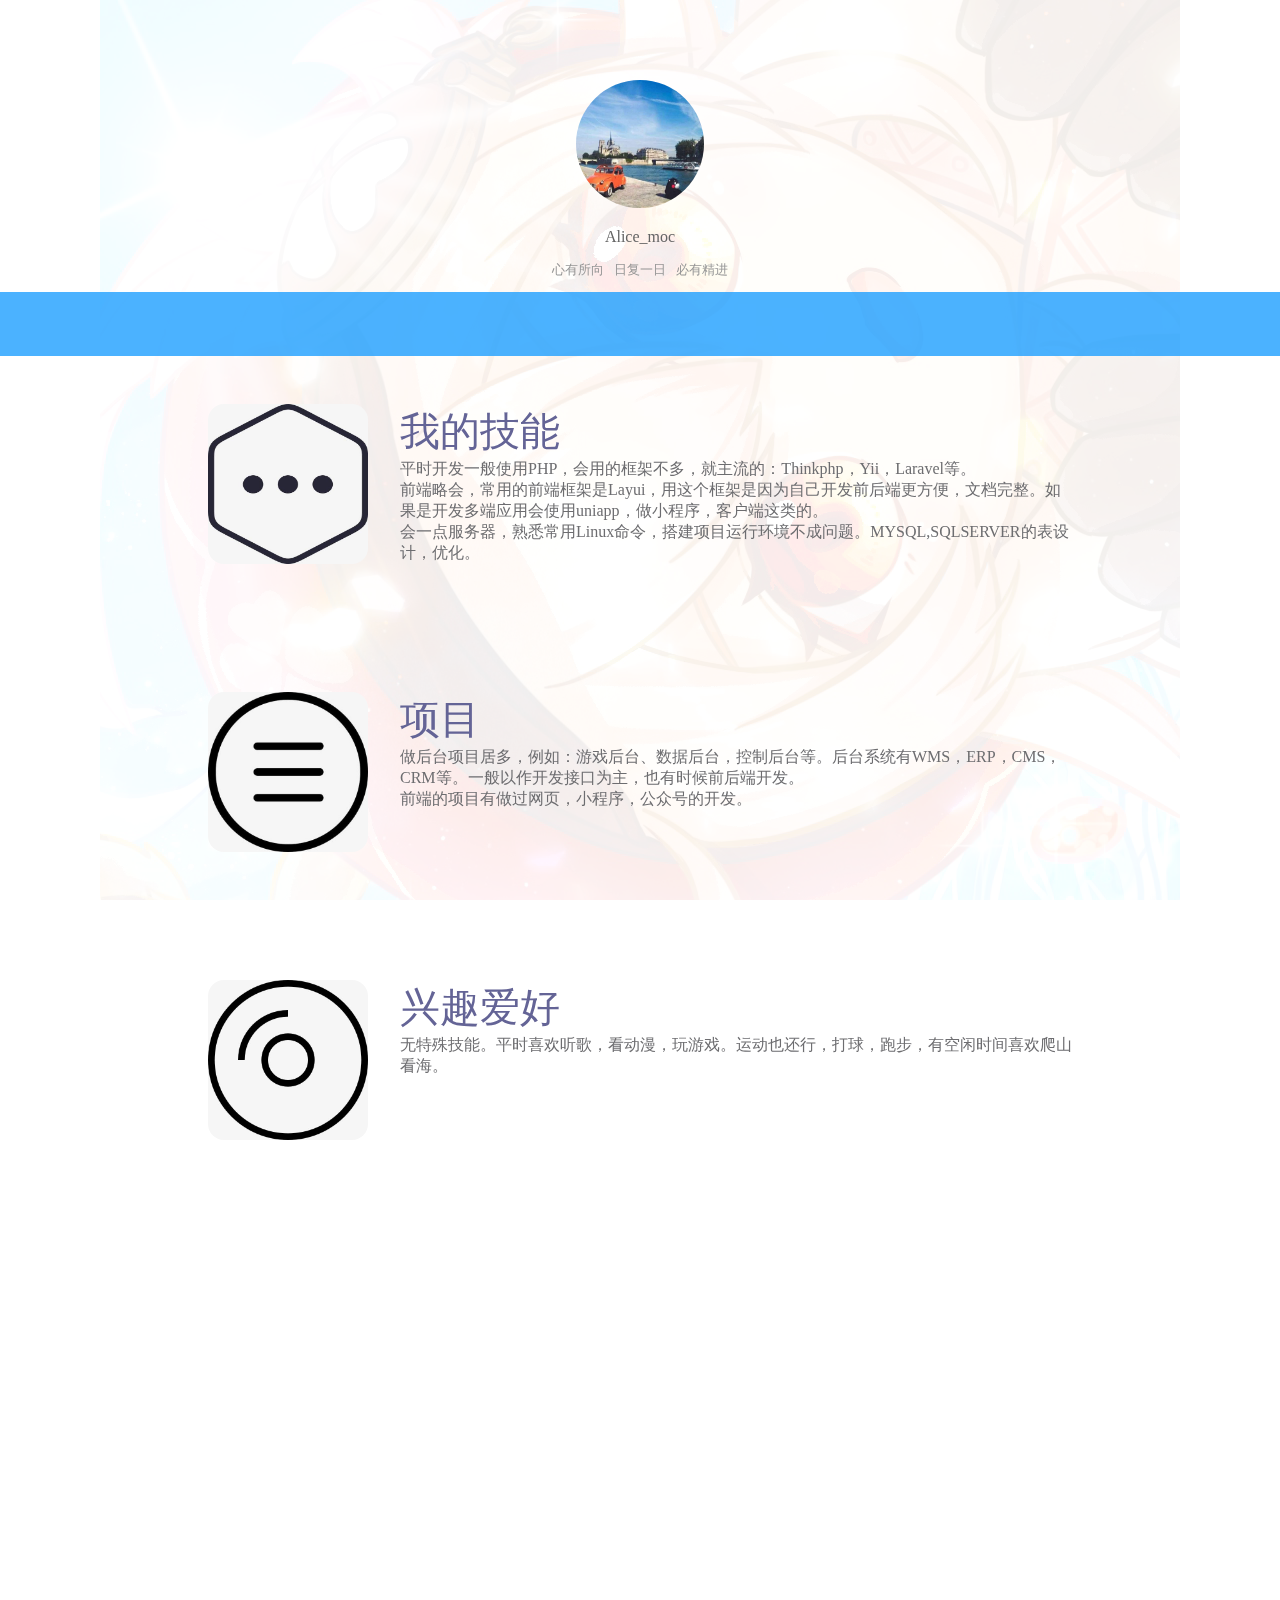
==== index.html @ 32c45cf5 "Processing mobile background images" ====
<!DOCTYPE html>
<html lang="ch">
<head>
    <meta charset="UTF-8">
    <!--<meta name="viewport" content="width=device-width, user-scalable=no, initial-scale=1.0, maximum-scale=1.0, minimum-scale=1.0">-->
    <title>陈剑华-心有所向,日复一日,必有精进</title>
    <link rel="stylesheet" href="css/index.css">
    <script src="js/index.js" defer="true"></script>
</head>

<body>
<div id="background">
</div>
<div id="content">
    <div class="personal">
        <img id="headimg" src="img/head.jfif" />
        <p class="name normal">Alice_moc</p>
        <p class="introduce normal">
            <span>心有所向&nbsp;&nbsp;&nbsp;日复一日&nbsp;&nbsp;&nbsp;必有精进</span>
        </p>
    </div>
    <div class="br"></div>
    <div id="info">
        <div class="info1">
            <div class="list">
                <div class="list_content">
                    <span style="float: left"><img class="info_img" src="img/4.jpeg"></span>
                    <span class="title"><a href="javascript:void(0); " onclick="unuse()">我的技能</a></span>
                    <span class="describe">
                        平时开发一般使用PHP，会用的框架不多，就主流的：Thinkphp，Yii，Laravel等。<br/>
                        前端略会，常用的前端框架是Layui，用这个框架是因为自己开发前后端更方便，文档完整。如果是开发多端应用会使用uniapp，做小程序，客户端这类的。<br/>
                        会一点服务器，熟悉常用Linux命令，搭建项目运行环境不成问题。MYSQL,SQLSERVER的表设计，优化。
                    </span>
                </div>
            </div>
            <div class="list">
                <div class="list_content">
                    <span style="float: left"><img class="info_img" src="img/3.jpeg"></span>
                    <span class="title"><a href="javascript:void(0); " onclick="unuse()">项目</a></span>
                    <span class="describe">
                        做后台项目居多，例如：游戏后台、数据后台，控制后台等。后台系统有WMS，ERP，CMS，CRM等。一般以作开发接口为主，也有时候前后端开发。<br />
                        前端的项目有做过网页，小程序，公众号的开发。
                    </span>
                </div>
            </div>
            <div class="list">
                <div class="list_content">
                    <span style="float: left"><img class="info_img" src="img/2.jpg"></span>
                    <span class="title"><a href="javascript:void(0); " onclick="unuse()">兴趣爱好</a></span>
                    <span class="describe">
                        无特殊技能。平时喜欢听歌，看动漫，玩游戏。运动也还行，打球，跑步，有空闲时间喜欢爬山看海。
                    </span>
                </div>
            </div>
        </div>
    </div>
</div>

</body>
</html>
---- css/index.css ----
html,body{
    height: 100%;
    margin: 0;
    padding: 0;
    background-attachment:fixed;
}
#background{
    position: fixed;
    height: 100%;
    width: 100%;
    /*background-image: url("img/keli.png"); background-repeat: no-repeat;*/
    background:url("../img/keli.png") no-repeat scroll 50% 0 transparent;
    overflow: hidden;
    opacity: 0.08;
    filter:alpha(opacity=8);/* 针对 IE8 以及更早的版本 */
    z-index: -99999;
}
#headimg{
    width: 8rem;
    height: 8rem;
    border-radius: 5rem;
    -webkit-animation: changeright 10s linear infinite;
}
/**自定义旋转动画*/
@-webkit-keyframes changeright{
    0%{-webkit-transform:rotate(0deg);}
    50%{-webkit-transform:rotate(180deg);}
    100%{-webkit-transform:rotate(360deg);}
}
.normal{
    color: #646464;
}
.introduce{
    font-size: 0.8rem;
    color: #969696;
}
.personal{
    padding-top: 5rem;
    text-align: center
}
.title{
    font-size: 2.5rem;
    display: block;
    margin-left: 12rem;
}
.title a{
    color: #646496;
    text-decoration: none;
}
.describe{
    display: block;
    margin-left: 12rem;
    color: #6d6d70;
}
.info_img{
    width: 10rem;
    height: 10rem;
    border-radius: 1rem;
}
@media screen and (max-width: 375px) {
    .info_img{
        width: 4rem;
        height: 4rem
    }
}
.br{
    background-color: #1E9FFF;
    opacity:0.8;
    width: 100%;
    height: 4rem;
}
.info1{
    width: 80%;
    height: 100rem;
    margin: 0 10%;
}
.list{
    width: 100%;
}
.list_content{
    padding: 3rem 5rem;
    width: 100%-10rem;
    height: 12rem;
}
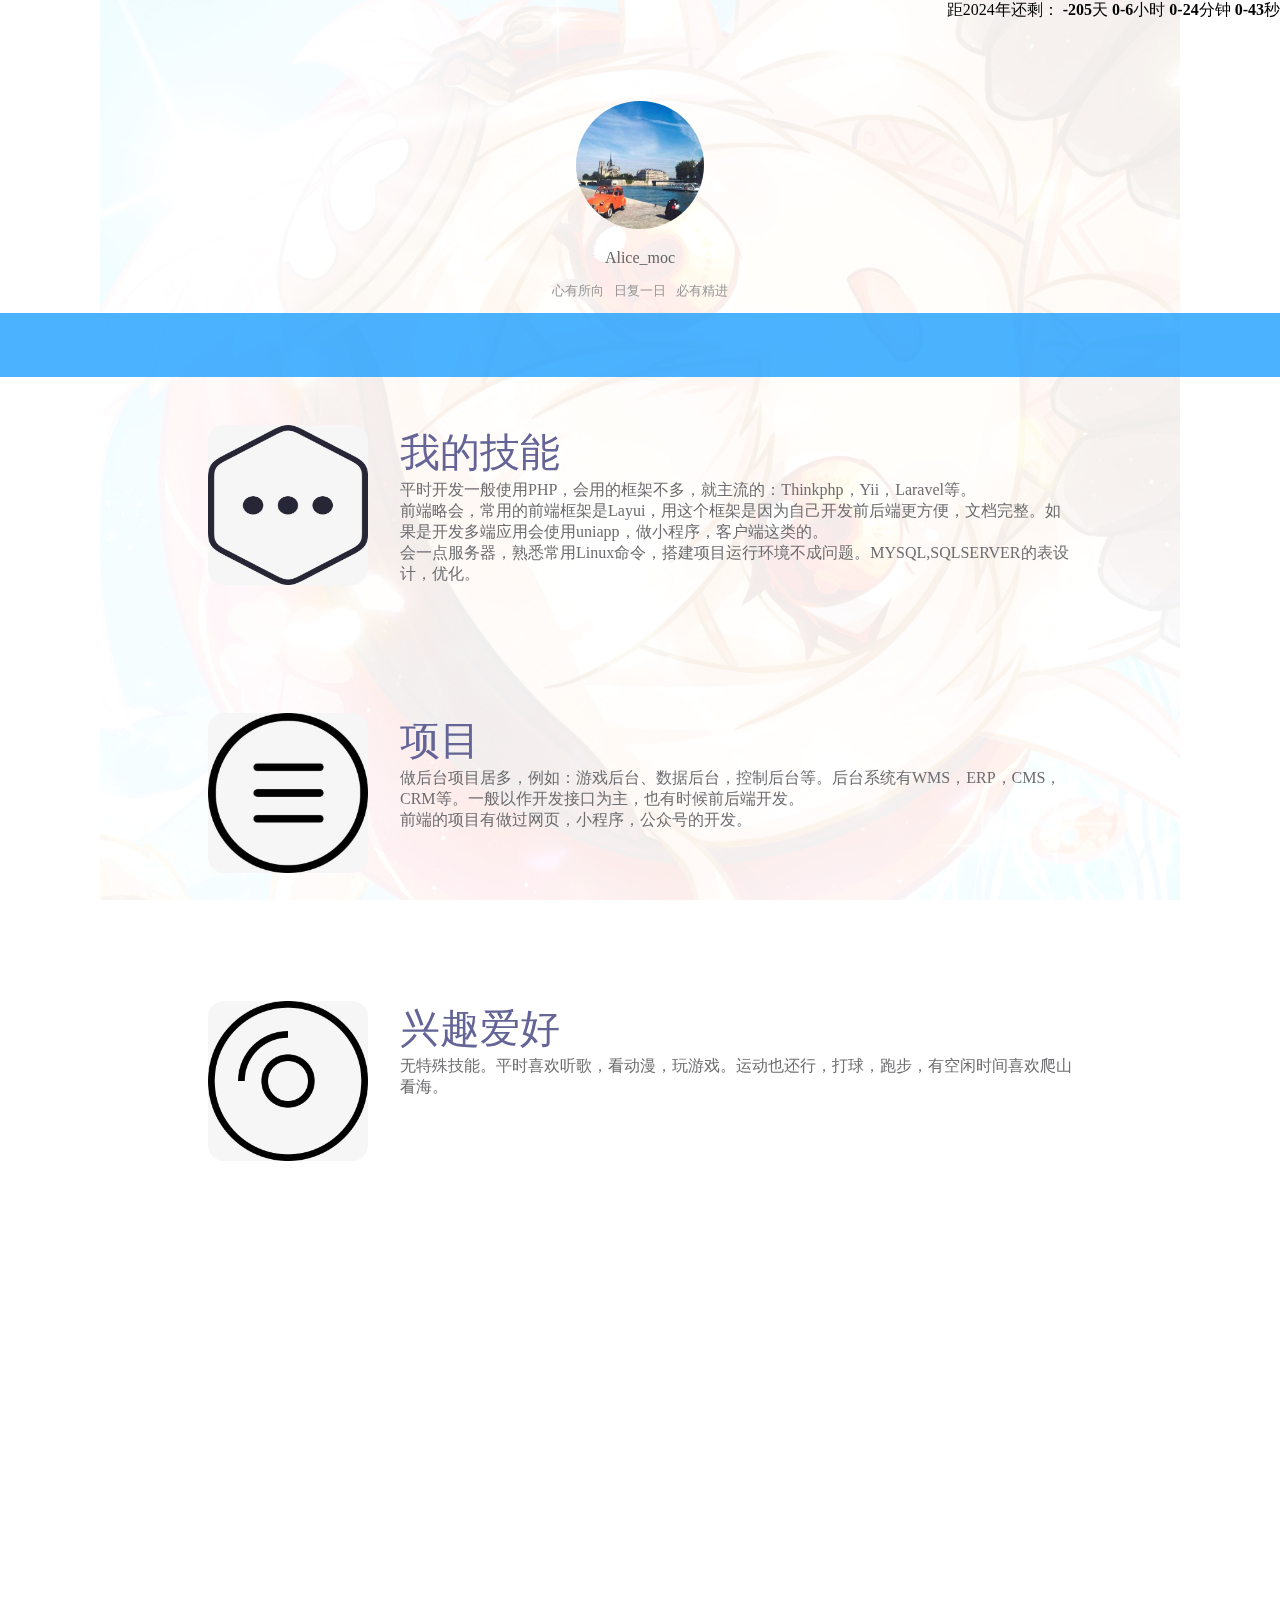
==== commit 1294e7e0: "add countdown" ====
--- a/index.html
+++ b/index.html
@@ -5,13 +5,30 @@
     <!--<meta name="viewport" content="width=device-width, user-scalable=no, initial-scale=1.0, maximum-scale=1.0, minimum-scale=1.0">-->
     <title>陈剑华-心有所向,日复一日,必有精进</title>
     <link rel="stylesheet" href="css/index.css">
+    <link rel="stylesheet" href="css/load.css">
     <script src="js/index.js" defer="true"></script>
 </head>
 
 <body>
-<div id="background">
+<div id="background"></div>
+<div id="loading" style="display:none;">
+    <span></span>
+    <span></span>
+    <span></span>
+    <span></span>
+    <span></span>
+    <span></span>
 </div>
 <div id="content">
+    <!--倒计时模块start-->
+    <div id="countdown">
+        距2024年还剩：
+        <strong><span class="day">0</span></strong>天
+        <strong><span class="hour">1</span></strong>小时
+        <strong><span class="minute">2</span></strong>分钟
+        <strong><span class="second">3</span></strong>秒
+    </div>
+    <!--倒计时模块end-->
     <div class="personal">
         <img id="headimg" src="img/head.jfif" />
         <p class="name normal">Alice_moc</p>
@@ -55,7 +72,7 @@
         </div>
     </div>
 </div>
-
 </body>
+<script src="js/countdown.js"></script>
 </html>
 
--- a/css/index.css
+++ b/css/index.css
@@ -15,18 +15,20 @@
     filter:alpha(opacity=8);/* 针对 IE8 以及更早的版本 */
     z-index: -99999;
 }
+/**自定义旋转动画*/
 #headimg{
     width: 8rem;
     height: 8rem;
     border-radius: 5rem;
     -webkit-animation: changeright 10s linear infinite;
 }
-/**自定义旋转动画*/
+
 @-webkit-keyframes changeright{
     0%{-webkit-transform:rotate(0deg);}
     50%{-webkit-transform:rotate(180deg);}
     100%{-webkit-transform:rotate(360deg);}
 }
+/**自定义旋转动画end*/
 .normal{
     color: #646464;
 }
@@ -81,4 +83,9 @@
     padding: 3rem 5rem;
     width: 100%-10rem;
     height: 12rem;
-}+}
+/**倒计时*/
+#countdown{
+    text-align: right;
+}
+/**倒计时end*/--- a/css/load.css
+++ b/css/load.css
@@ -0,0 +1,76 @@
+@charset "UTF-8";
+/*加载动画效果*/
+#loading {
+    width: 100%;
+    height: 100vh;
+    --amount: 20;
+    position: absolute;
+    margin: 0;
+    padding: 0;
+}
+
+#loading span {
+    width: 8vmin;
+    height: 8vmin;
+    border-radius: 4vmin;
+    backface-visibility: hidden;
+    position: absolute;
+    animation-name: move;
+    animation-timing-function: cubic-bezier(0.4, 0, 1, 0.8);
+    animation-iteration-count: infinite;
+    animation-duration: 3s;
+    top: calc(50% - 4vmin);
+    left: 50%;
+    transform-origin: -4vmin center;
+}
+
+#loading span:nth-child(1) {
+    background: #35B0AB;
+    animation-delay: -0.5s;
+    opacity: 0;
+}
+
+#loading span:nth-child(2) {
+    background: #35B0AB;
+    animation-delay: -1s;
+    opacity: 0;
+}
+
+#loading span:nth-child(3) {
+    background: #C5F0A4;
+    animation-delay: -1.5s;
+    opacity: 0;
+}
+
+#loading span:nth-child(4) {
+    background: #226B80;
+    animation-delay: -2s;
+    opacity: 0;
+}
+
+#loading span:nth-child(5) {
+    background: #35B0AB;
+    animation-delay: -2.5s;
+    opacity: 0;
+}
+
+#loading span:nth-child(6) {
+    background: #226B80;
+    animation-delay: -3s;
+    opacity: 0;
+}
+
+@keyframes move {
+    0% {
+        transform: scale(1) rotate(0deg) translate3d(0, 0, 1px);
+    }
+    30% {
+        opacity: 1;
+    }
+    100% {
+        z-index: 10;
+        transform: scale(0) rotate(360deg) translate3d(0, 0, 1px);
+    }
+}
+
+/*加载效果结束*/
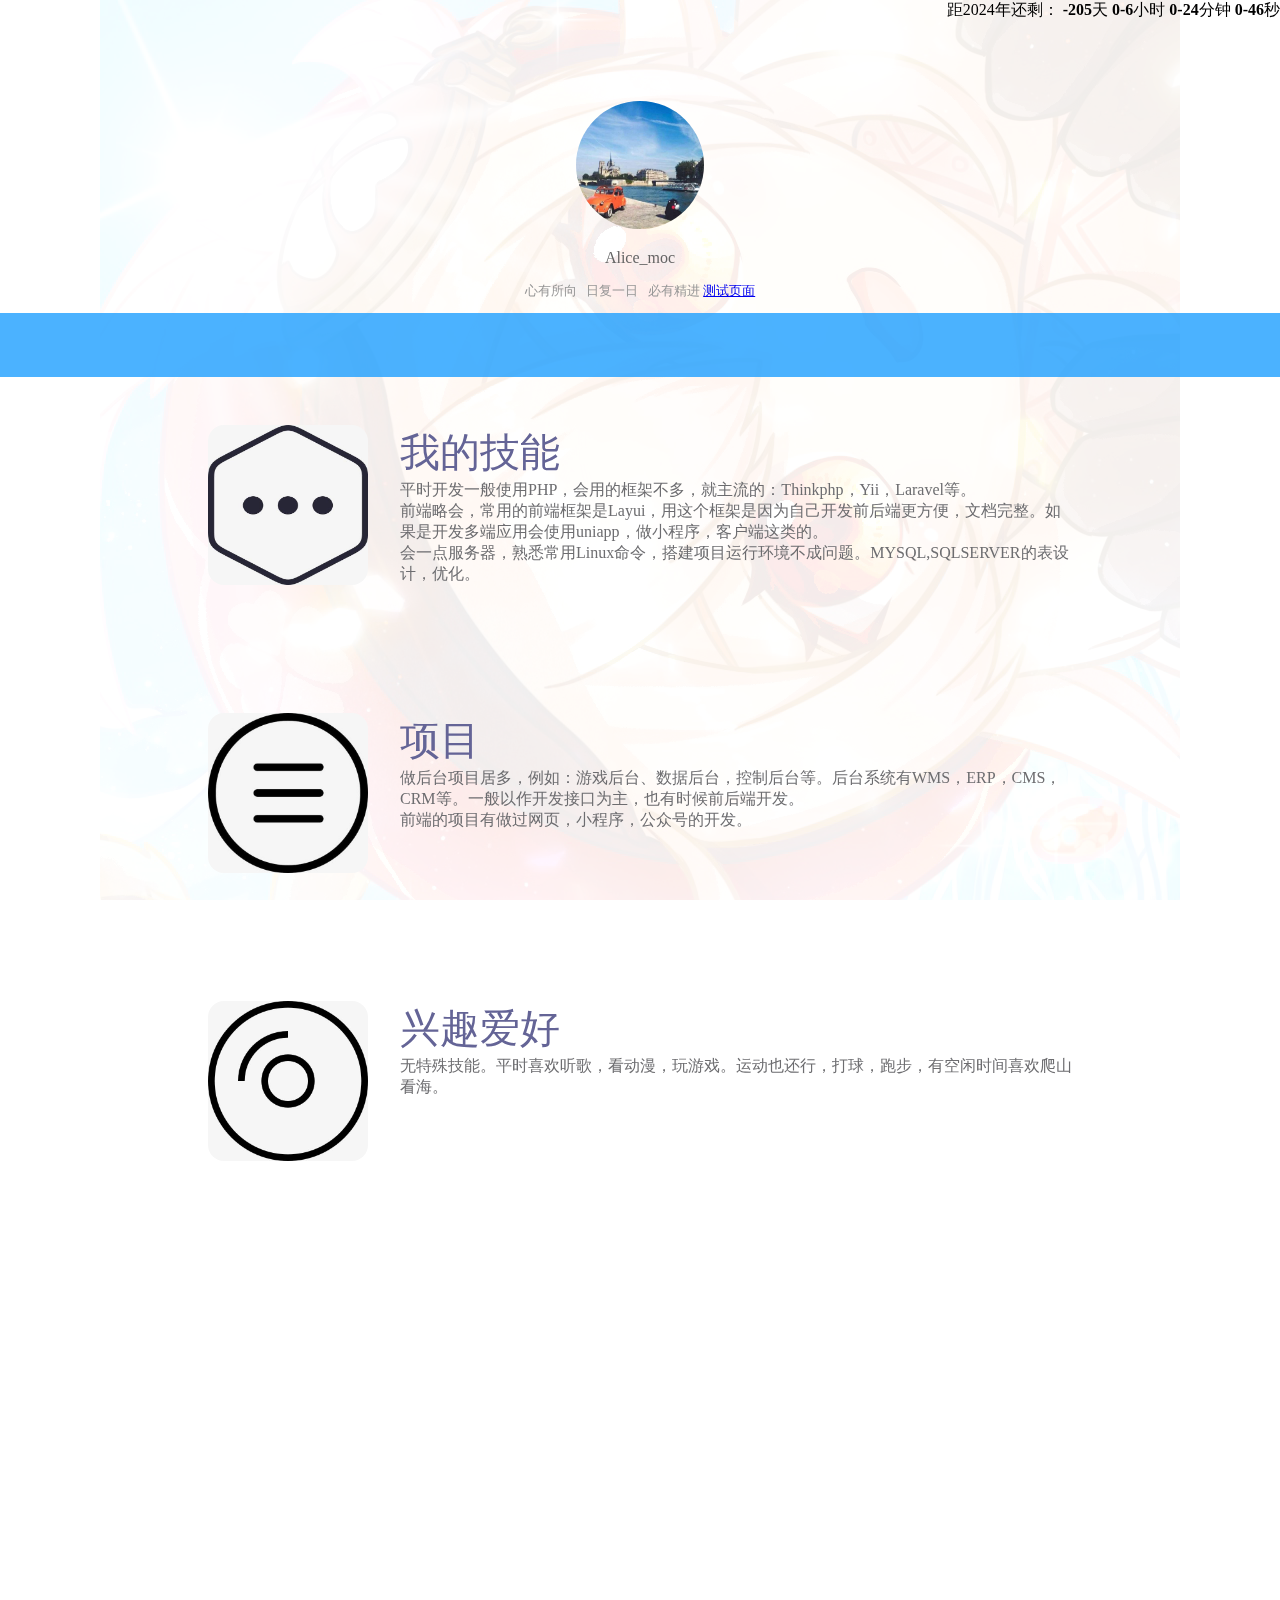
==== commit 22315704: "to img add animation,add test page" ====
--- a/index.html
+++ b/index.html
@@ -34,6 +34,7 @@
         <p class="name normal">Alice_moc</p>
         <p class="introduce normal">
             <span>心有所向&nbsp;&nbsp;&nbsp;日复一日&nbsp;&nbsp;&nbsp;必有精进</span>
+            <a href="caidan.html">测试页面</a>
         </p>
     </div>
     <div class="br"></div>
@@ -41,7 +42,7 @@
         <div class="info1">
             <div class="list">
                 <div class="list_content">
-                    <span style="float: left"><img class="info_img" src="img/4.jpeg"></span>
+                    <span style="float: left"><img class="info_img" onclick="imgIevolve(this)" src="img/4.jpeg"></span>
                     <span class="title"><a href="javascript:void(0); " onclick="unuse()">我的技能</a></span>
                     <span class="describe">
                         平时开发一般使用PHP，会用的框架不多，就主流的：Thinkphp，Yii，Laravel等。<br/>
@@ -52,7 +53,7 @@
             </div>
             <div class="list">
                 <div class="list_content">
-                    <span style="float: left"><img class="info_img" src="img/3.jpeg"></span>
+                    <span style="float: left"><img class="info_img" onclick="imgIevolve(this)" src="img/3.jpeg"></span>
                     <span class="title"><a href="javascript:void(0); " onclick="unuse()">项目</a></span>
                     <span class="describe">
                         做后台项目居多，例如：游戏后台、数据后台，控制后台等。后台系统有WMS，ERP，CMS，CRM等。一般以作开发接口为主，也有时候前后端开发。<br />
@@ -62,7 +63,7 @@
             </div>
             <div class="list">
                 <div class="list_content">
-                    <span style="float: left"><img class="info_img" src="img/2.jpg"></span>
+                    <span style="float: left"><img class="info_img" onclick="imgIevolve(this)" src="img/2.jpg"></span>
                     <span class="title"><a href="javascript:void(0); " onclick="unuse()">兴趣爱好</a></span>
                     <span class="describe">
                         无特殊技能。平时喜欢听歌，看动漫，玩游戏。运动也还行，打球，跑步，有空闲时间喜欢爬山看海。
--- a/css/index.css
+++ b/css/index.css
@@ -88,4 +88,13 @@
 #countdown{
     text-align: right;
 }
-/**倒计时end*/+/**倒计时end*/
+
+.go {
+    -webkit-animation: animTilt 2s ;
+}
+
+@-webkit-keyframes animTilt {
+    0%{-webkit-transform:rotate(0deg);}
+    100%{-webkit-transform:rotate(360deg);}
+}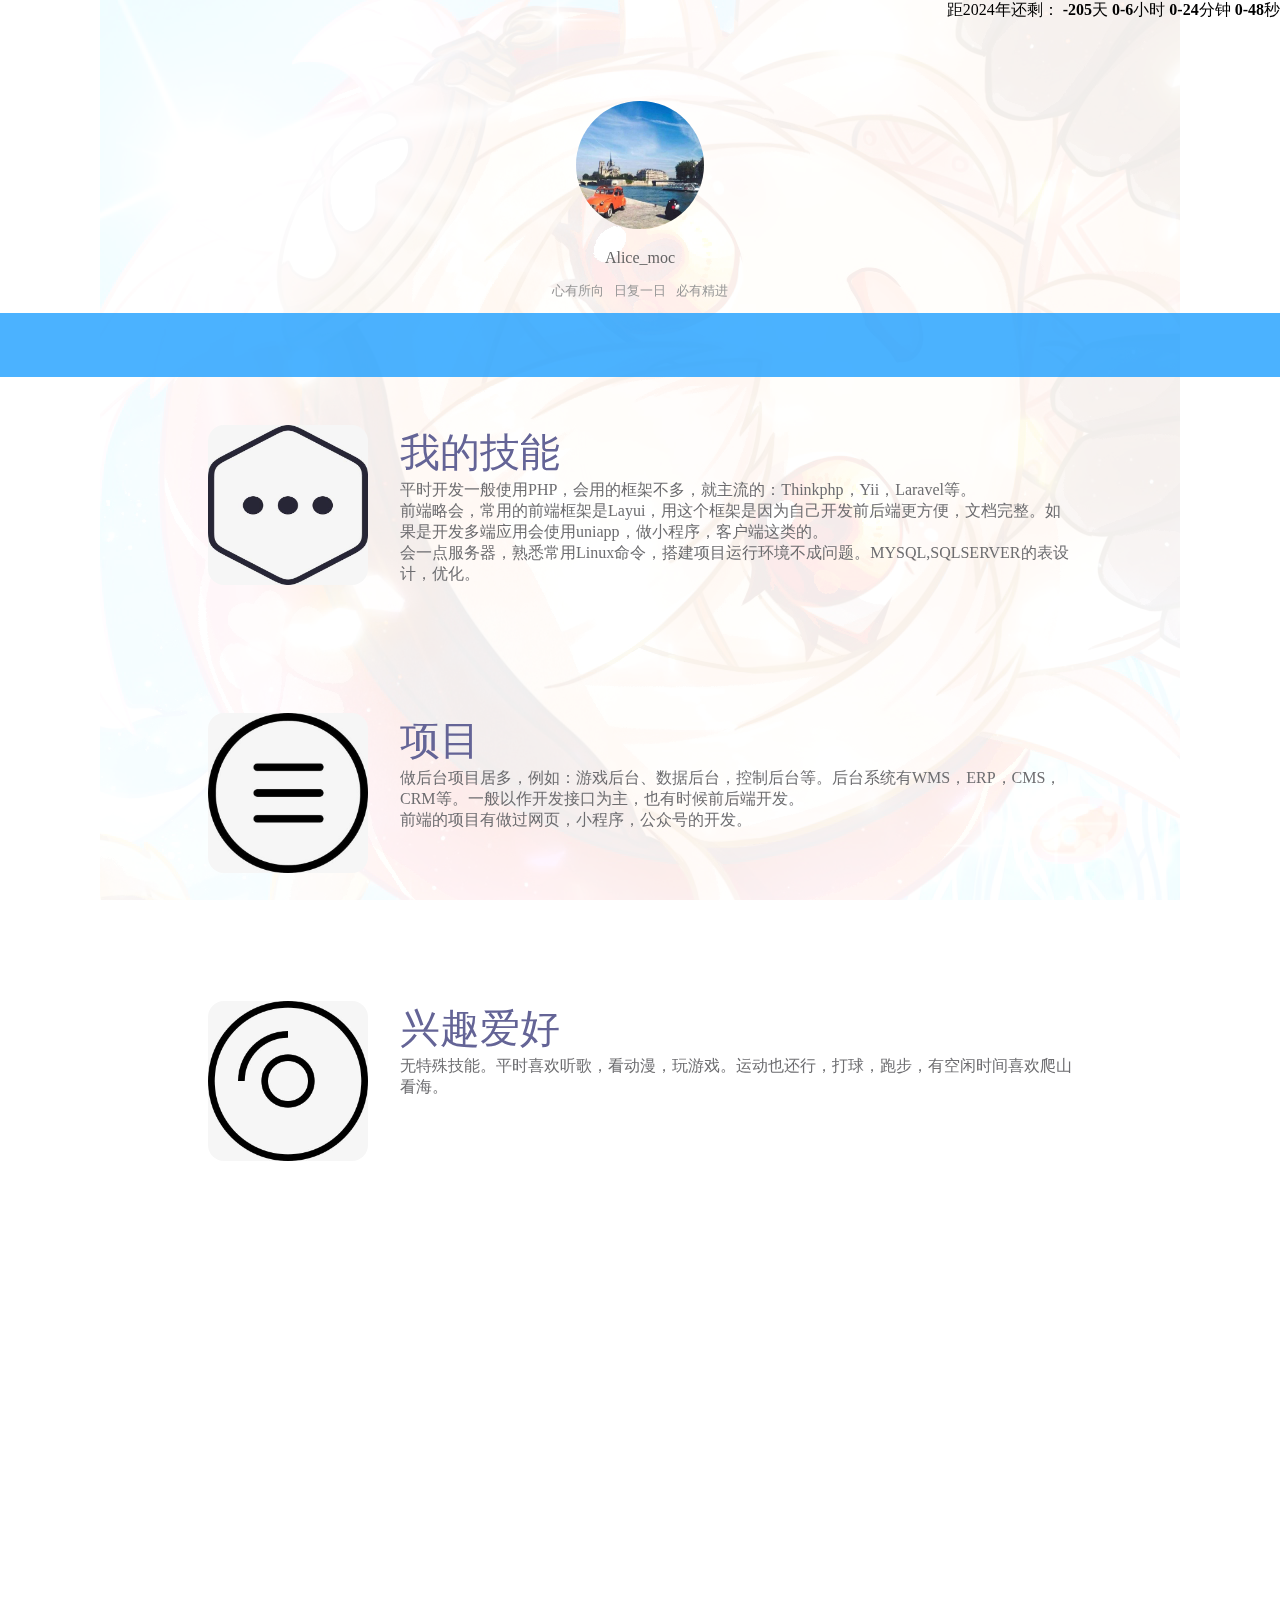
==== commit daf68c7e: "remove test page" ====
--- a/index.html
+++ b/index.html
@@ -34,7 +34,6 @@
         <p class="name normal">Alice_moc</p>
         <p class="introduce normal">
             <span>心有所向&nbsp;&nbsp;&nbsp;日复一日&nbsp;&nbsp;&nbsp;必有精进</span>
-            <a href="caidan.html">测试页面</a>
         </p>
     </div>
     <div class="br"></div>
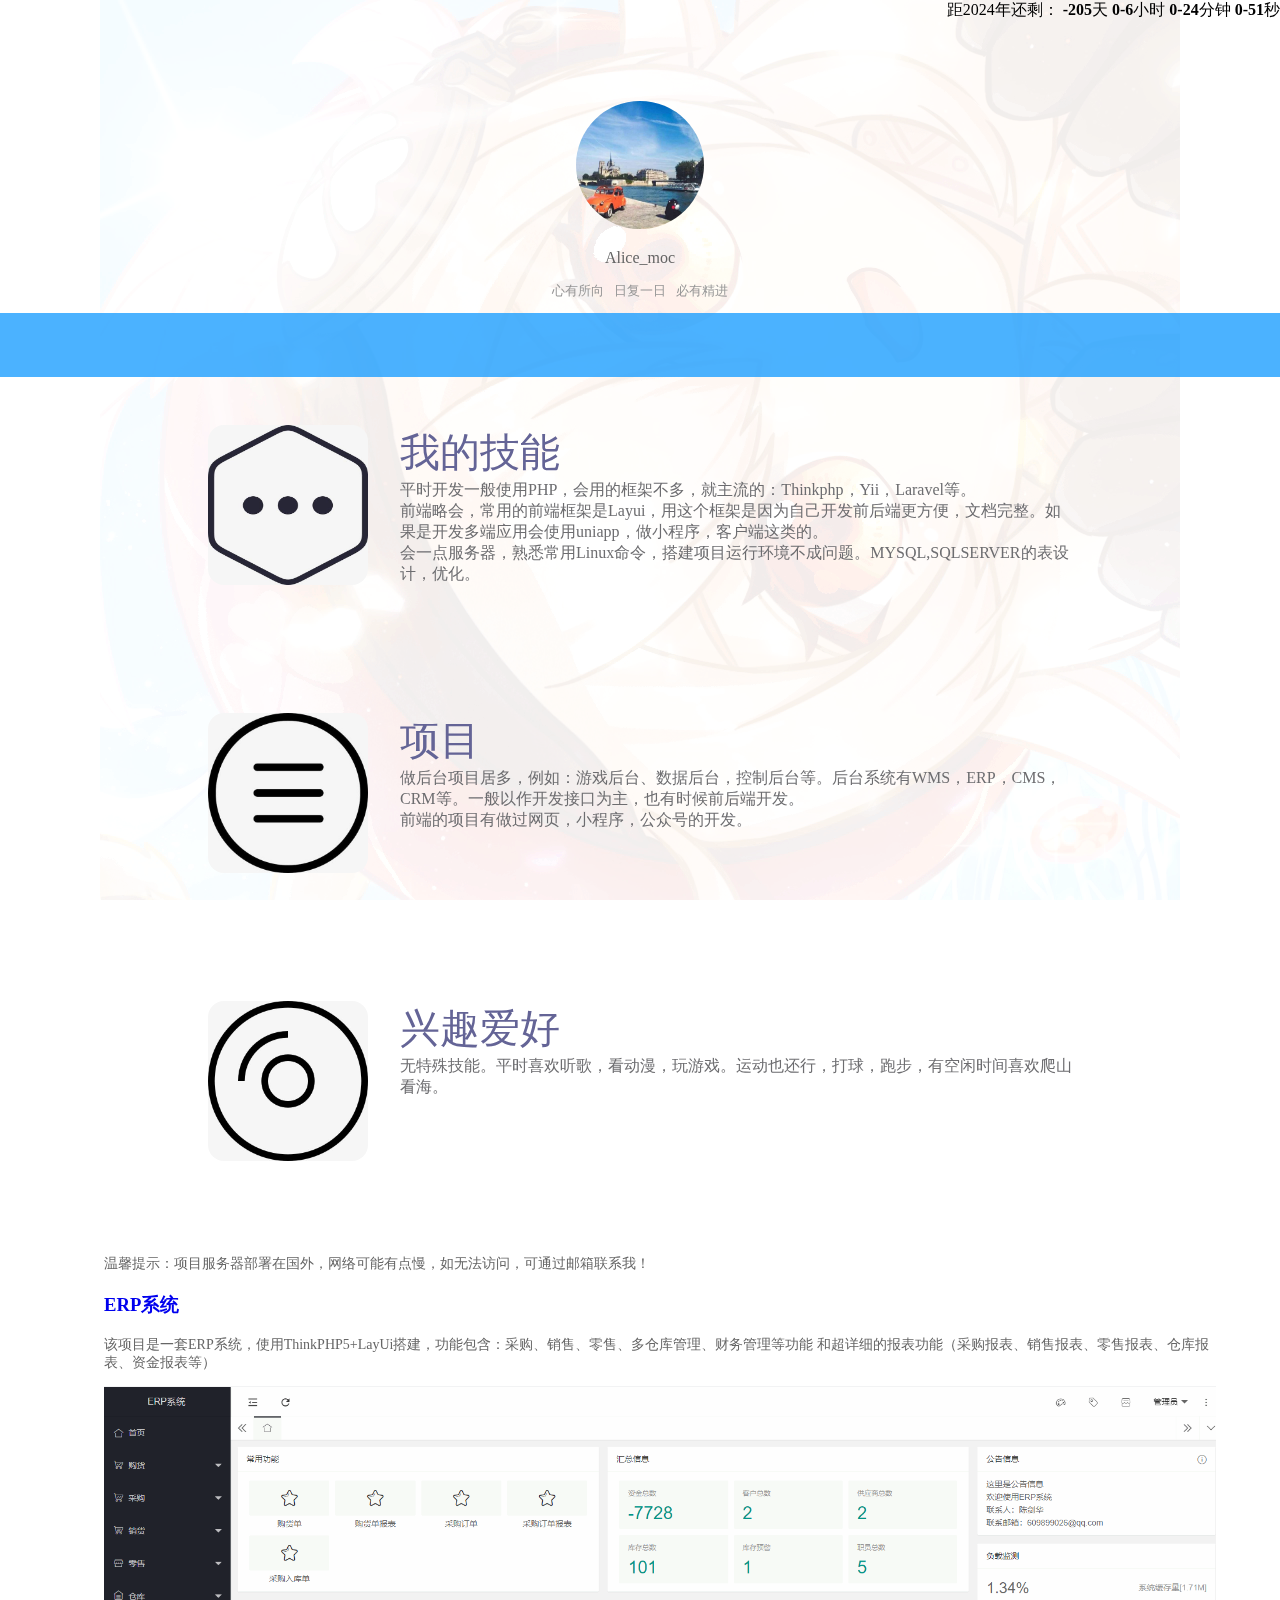
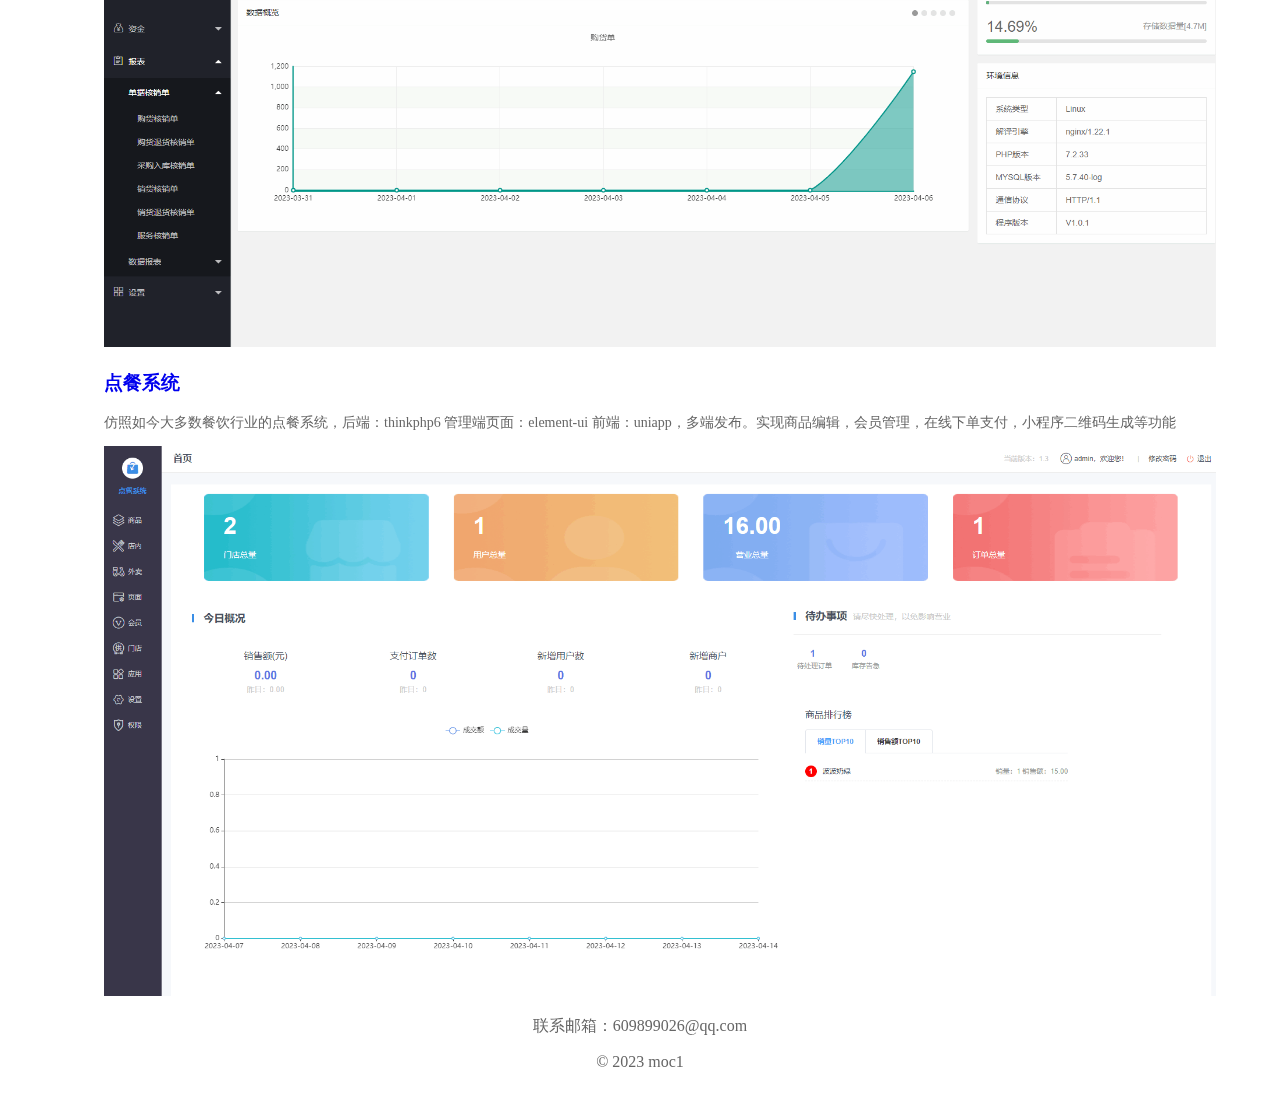
==== commit 8c03e09b: "update page" ====
--- a/index.html
+++ b/index.html
@@ -70,6 +70,31 @@
                 </div>
             </div>
         </div>
+        <div class="info2">
+            <p style="padding-left: 40px">温馨提示：项目服务器部署在国外，网络可能有点慢，如无法访问，可通过邮箱联系我！</p>
+            <ul>
+                <li>
+                    <h3><a href="https://45b7-163-125-211-180.ngrok-free.app">ERP系统</a></h3>
+                    <p>
+                        该项目是一套ERP系统，使用ThinkPHP5+LayUi搭建，功能包含：采购、销售、零售、多仓库管理、财务管理等功能 和超详细的报表功能（采购报表、销售报表、零售报表、仓库报表、资金报表等）
+                    </p>
+                    <img style="width: 100%" src="img/erpProject.png" />
+                </li>
+                <li>
+                    <h3><a href="https://734d-163-125-211-180.ngrok-free.app">点餐系统</a></h3>
+                    <p>
+                        仿照如今大多数餐饮行业的点餐系统，后端：thinkphp6 管理端页面：element-ui 前端：uniapp，多端发布。实现商品编辑，会员管理，在线下单支付，小程序二维码生成等功能
+                    </p>
+                    <img style="width: 100%" src="img/shopProject.png" />
+                </li>
+            </ul>
+        </div>
+    </div>
+</div>
+<div id="footer">
+    <div>
+        <p>联系邮箱：609899026@qq.com</p>
+        <p>© 2023 moc1</p>
     </div>
 </div>
 </body>
--- a/css/index.css
+++ b/css/index.css
@@ -73,7 +73,6 @@
 }
 .info1{
     width: 80%;
-    height: 100rem;
     margin: 0 10%;
 }
 .list{
@@ -97,4 +96,26 @@
 @-webkit-keyframes animTilt {
     0%{-webkit-transform:rotate(0deg);}
     100%{-webkit-transform:rotate(360deg);}
+}
+
+#footer{
+    height: 100px;
+    width: 100%;
+    text-align: center;
+    color: #666;
+}
+
+.info2{
+    width: 90%;
+    margin: 0 5%;
+}
+.info2 a{
+    text-decoration:none;
+}
+.info2 p{
+    font-size: 14px;
+    color: #666666;
+}
+.info2 ul{
+    list-style-type: none;
 }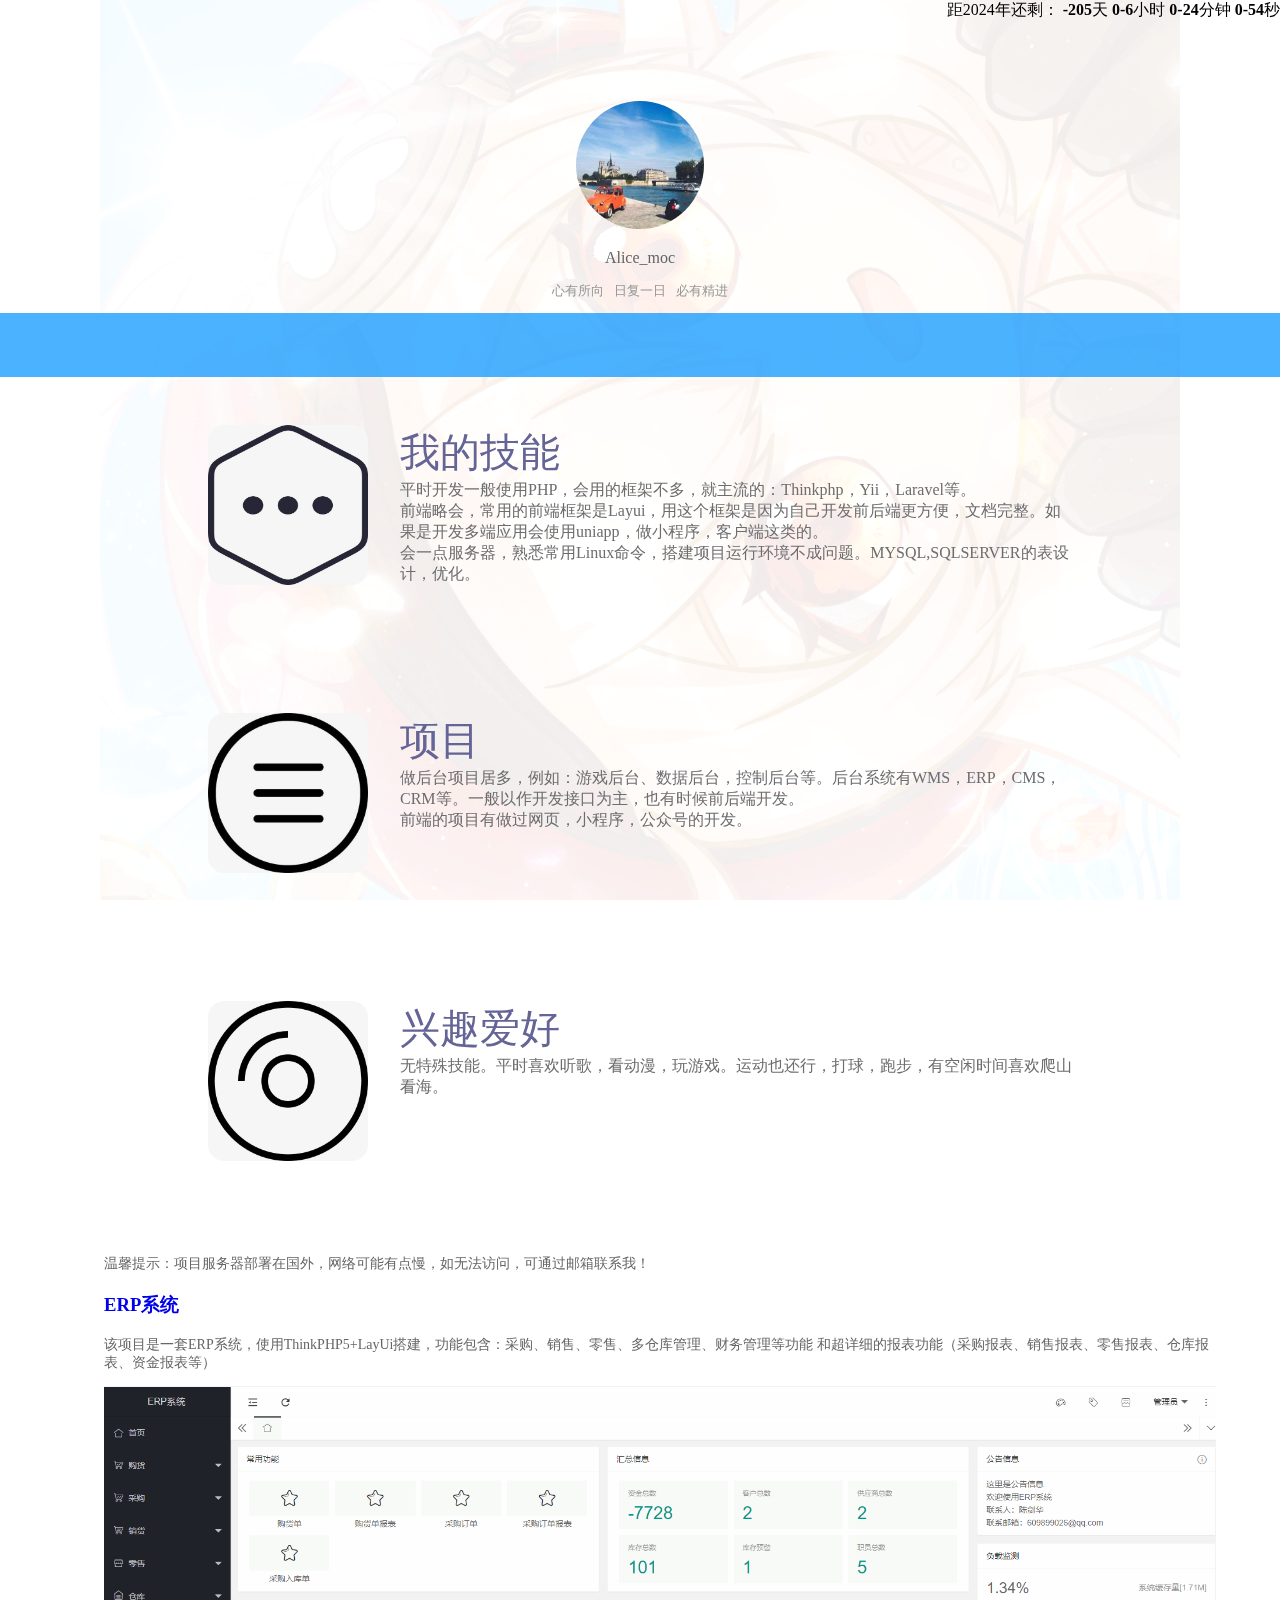
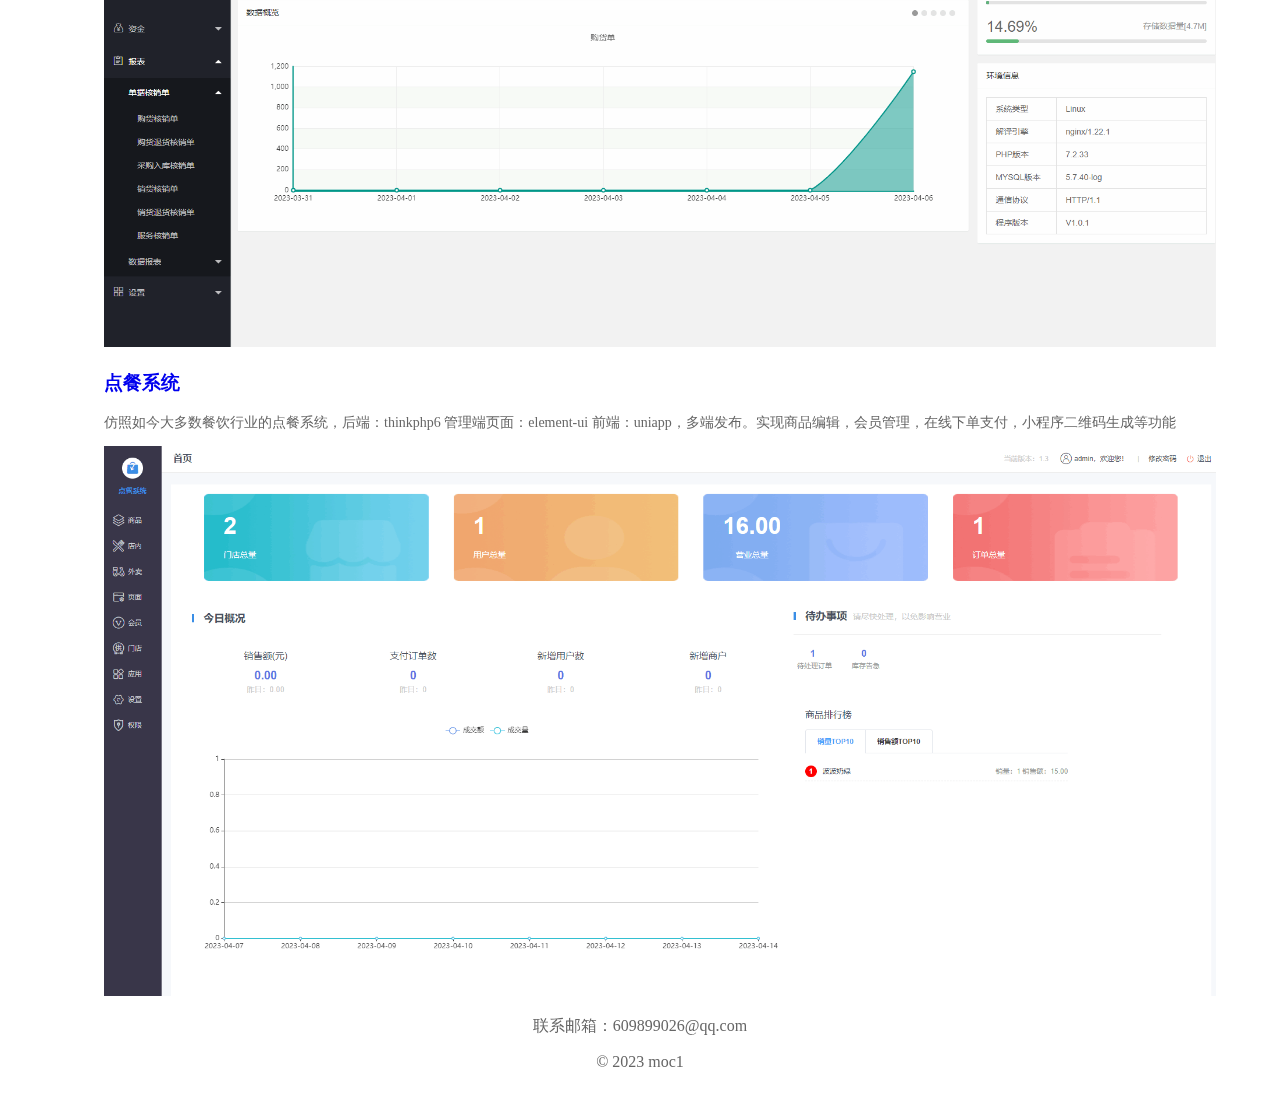
==== commit 277130ba: "changge url" ====
--- a/index.html
+++ b/index.html
@@ -6,7 +6,8 @@
     <title>陈剑华-心有所向,日复一日,必有精进</title>
     <link rel="stylesheet" href="css/index.css">
     <link rel="stylesheet" href="css/load.css">
-    <script src="js/index.js" defer="true"></script>
+    <script src="js/index.js?v3" defer="true"></script>
+    <script src="https://upcdn.b0.upaiyun.com/libs/jquery/jquery-2.0.2.min.js"></script>
 </head>
 
 <body>
@@ -74,14 +75,14 @@
             <p style="padding-left: 40px">温馨提示：项目服务器部署在国外，网络可能有点慢，如无法访问，可通过邮箱联系我！</p>
             <ul>
                 <li>
-                    <h3><a href="https://45b7-163-125-211-180.ngrok-free.app">ERP系统</a></h3>
+                    <h3><a class="link" href="https://afca-163-125-211-193.ngrok-free.app">ERP系统</a></h3>
                     <p>
                         该项目是一套ERP系统，使用ThinkPHP5+LayUi搭建，功能包含：采购、销售、零售、多仓库管理、财务管理等功能 和超详细的报表功能（采购报表、销售报表、零售报表、仓库报表、资金报表等）
                     </p>
                     <img style="width: 100%" src="img/erpProject.png" />
                 </li>
                 <li>
-                    <h3><a href="https://734d-163-125-211-180.ngrok-free.app">点餐系统</a></h3>
+                    <h3><a class="link" href="https://615c-163-125-211-193.ngrok-free.app">点餐系统</a></h3>
                     <p>
                         仿照如今大多数餐饮行业的点餐系统，后端：thinkphp6 管理端页面：element-ui 前端：uniapp，多端发布。实现商品编辑，会员管理，在线下单支付，小程序二维码生成等功能
                     </p>
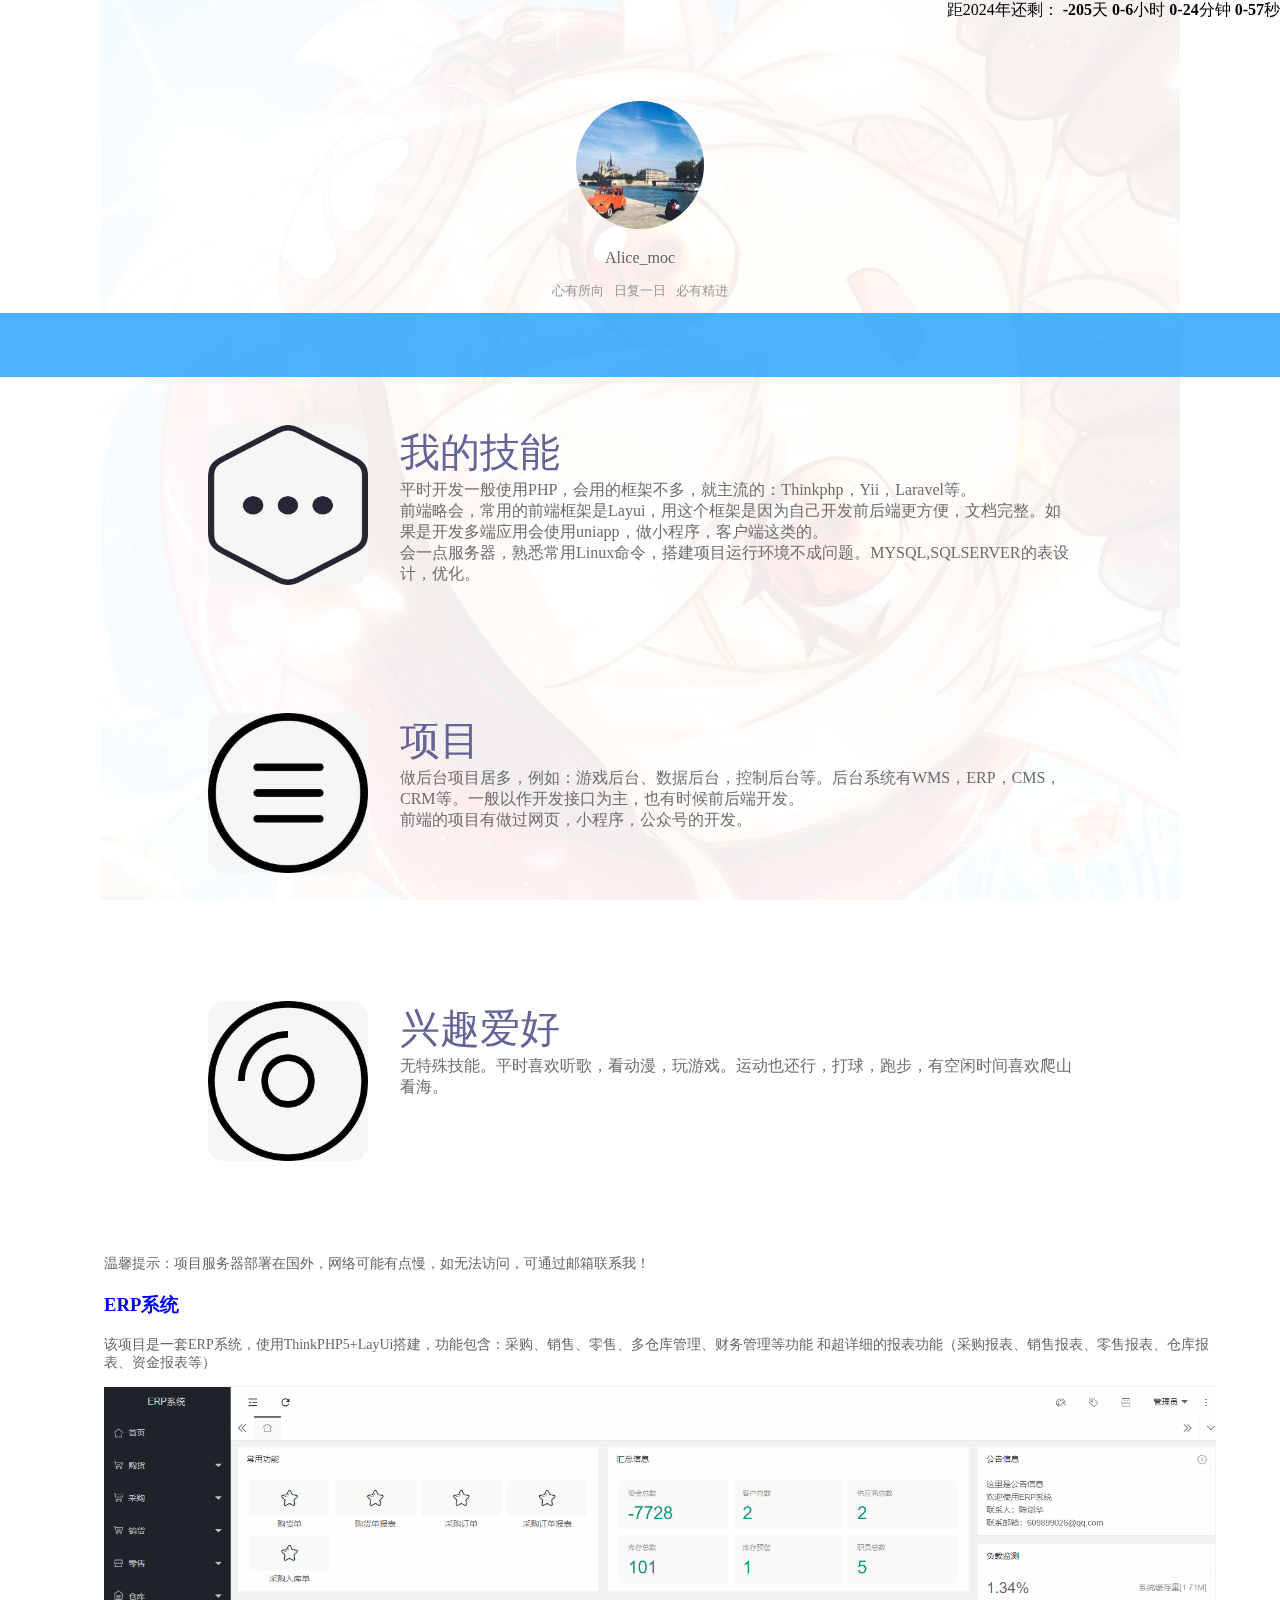
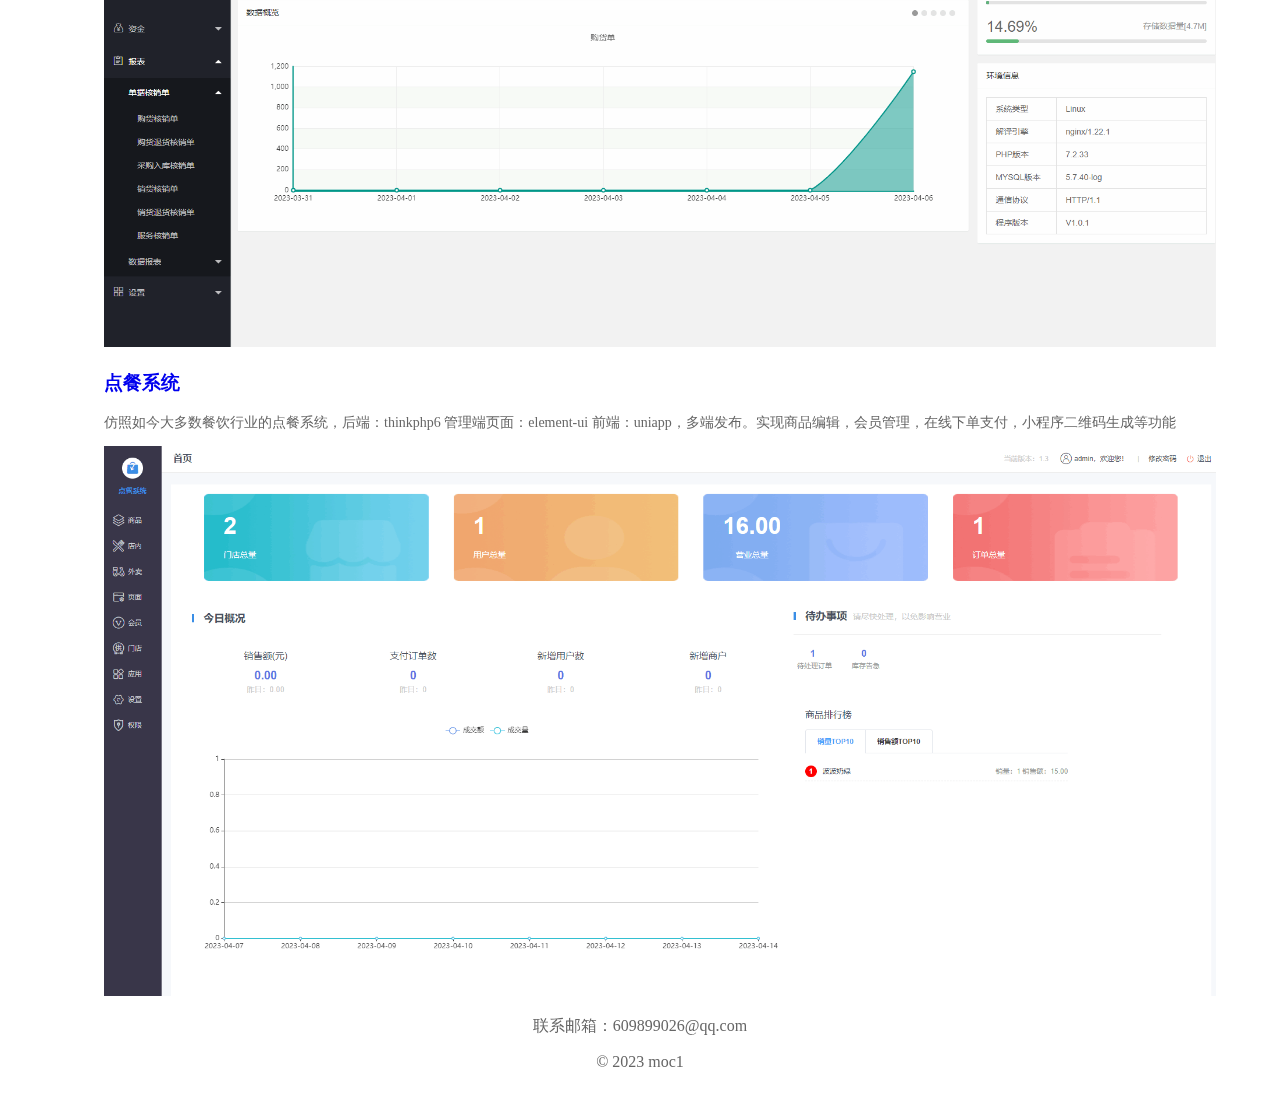
==== commit fc640da9: "change url" ====
--- a/index.html
+++ b/index.html
@@ -75,14 +75,14 @@
             <p style="padding-left: 40px">温馨提示：项目服务器部署在国外，网络可能有点慢，如无法访问，可通过邮箱联系我！</p>
             <ul>
                 <li>
-                    <h3><a class="link" href="https://afca-163-125-211-193.ngrok-free.app">ERP系统</a></h3>
+                    <h3><a class="link" href="https://5a03-27-38-211-38.ngrok-free.app">ERP系统</a></h3>
                     <p>
                         该项目是一套ERP系统，使用ThinkPHP5+LayUi搭建，功能包含：采购、销售、零售、多仓库管理、财务管理等功能 和超详细的报表功能（采购报表、销售报表、零售报表、仓库报表、资金报表等）
                     </p>
                     <img style="width: 100%" src="img/erpProject.png" />
                 </li>
                 <li>
-                    <h3><a class="link" href="https://615c-163-125-211-193.ngrok-free.app">点餐系统</a></h3>
+                    <h3><a class="link" href="https://d662-27-38-211-38.ngrok-free.app">点餐系统</a></h3>
                     <p>
                         仿照如今大多数餐饮行业的点餐系统，后端：thinkphp6 管理端页面：element-ui 前端：uniapp，多端发布。实现商品编辑，会员管理，在线下单支付，小程序二维码生成等功能
                     </p>
